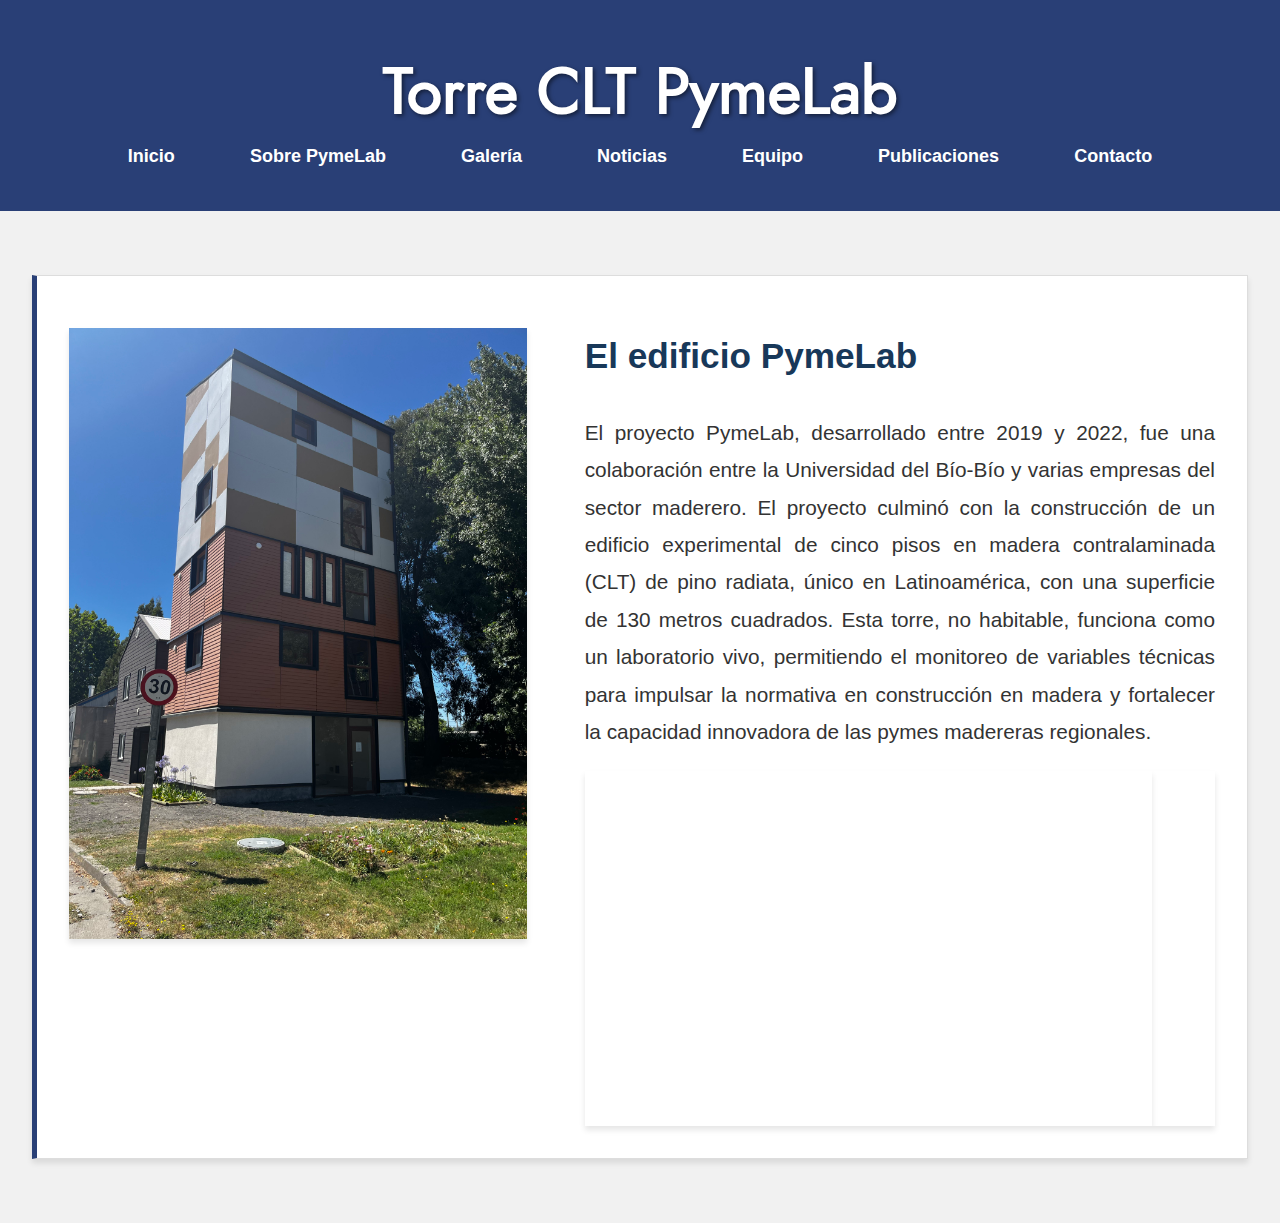
==== index.html @ b13ff4d8 "Add files via upload" ====
<!DOCTYPE html>
<html lang="es">
<head>
    <meta charset="UTF-8">
    <meta name="viewport" content="width=device-width, initial-scale=1.0">
    <title>Edificio Experimental PymeLab</title>
    <link rel="stylesheet" href="style.css">
    <link href="https://fonts.googleapis.com/css2?family=Caveat:wght@400;700&display=swap" rel="stylesheet">
    <link href="https://fonts.googleapis.com/css2?family=Lora:wght@700&display=swap" rel="stylesheet">
</head>
<body>
    <header>
        <h1>Torre CLT PymeLab</h1>
        <!img src="escudo-monocromatico-negro.png" alt="Logo Izquierda" class="logo-left"!>
        <button class="menu-toggle" aria-label="Toggle menu">☰</button>
        <!img src="escudo-monocromatico-negro.png" alt="Logo Derecha" class="logo-right">
        <nav>
            <ul class="menu">
                <li><a href="index.html">Inicio</a></li>
                <li><a href="sobre.html">Sobre PymeLab</a></li>
                <li><a href="galeria.html">Galería</a></li>
                <li><a href="noticias.html">Noticias</a></li>
                <li><a href="equipo.html">Equipo</a></li>
                <li><a href="investigacion.html">Publicaciones</a></li>
                <li><a href="contacto.html">Contacto</a></li>
            </ul>
        </nav>
    </header>

    <main>
        <section>
            <div class="content">
                <img src="img2.jpg" alt="Edificio Experimental PymeLab">
                <div class="text-and-video">
                    <h2>El edificio PymeLab</h2>
                    <p style="text-align: justify;">
                        El proyecto PymeLab, desarrollado entre 2019 y 2022, fue una colaboración entre la Universidad del Bío-Bío y varias empresas del sector maderero. El proyecto culminó con la construcción de un edificio experimental de cinco pisos en madera contralaminada (CLT) de pino radiata, único en Latinoamérica, con una superficie de 130 metros cuadrados. Esta torre, no habitable, funciona como un laboratorio vivo, permitiendo el monitoreo de variables técnicas para impulsar la normativa en construcción en madera y fortalecer la capacidad innovadora de las pymes madereras regionales.
                    </p>
                    <div class="video-container">
                        <iframe src="https://www.youtube.com/embed/CYBNYYKhb0s" title="YouTube video player" frameborder="0" allow="accelerometer; autoplay; clipboard-write; encrypted-media; gyroscope; picture-in-picture; web-share" allowfullscreen></iframe>
                    </div>
                </div>
            </div>
        </section>
    </main>
    <script>
        document.querySelector('.menu-toggle').addEventListener('click', function() {
            document.querySelector('.menu').classList.toggle('active');
        });
    </script>
</body>
</html>
---- style.css ----
body {
  font-family: Arial, sans-serif;
  font-size: 18px;
  line-height: 1.6;
  margin: 0;
  padding: 0;
  background-color: #F1F1F1;
}

@font-face {
  font-family: 'Florida Vibes';
  src: url('Renner_ 400 Book.ttf') format('opentype');
  font-weight: normal;
  font-style: normal;
}

header {
  background-color: rgb(41, 63, 118); 
  color: white;
  padding: 2.5rem 1.5rem; 
  text-align: center;
  position: relative;
}

header h1 {
  font-family: 'Florida Vibes', serif;
  font-size: 4rem;
  font-weight: 700;
  color: white;
  text-shadow: 2px 2px 4px rgba(0, 0, 0, 0.5);
  margin: 0;
}

header .logo-left,
header .logo-right {
  width: 200px; 
  height: auto;
}

header .logo-left {
  margin-right: auto; 
}

header .logo-right {
  margin-left: auto; 
}

.menu-toggle {
  display: none;
  font-size: 2rem;
  background: none;
  border: none;
  color: white;
  position: absolute;
  top: 20px;
  right: 20px;
  cursor: pointer;
}

nav ul {
  list-style-type: none;
  padding: 0;
  margin: 0;
  text-align: center;
}

nav ul li {
  display: inline-block;
  margin: 0 20px;
}

nav ul li a {
  color: white;
  text-decoration: none;
  font-weight: bold;
  padding: 10px 15px;
  transition: background-color 0.3s, color 0.3s;
}

nav ul li a:hover {
  background-color: rgb(226, 127, 32); 
  color: white;
  border-radius: 5px;
}

main {
  padding: 2rem;
  background-color: #F1F1F1;
}

section {
  padding: 2rem;
  margin: 2rem 0;
  background-color: white;
  border: 1px solid #ddd;
  border-left: 5px solid rgb(41, 63, 118); 
  box-shadow: 0px 4px 6px rgba(0, 0, 0, 0.1);
}

section h2 {
  font-size: 2.5rem;
  color: rgb(24, 56, 89); 
  margin-top: 0;
}

section p, .description, .text-and-video p {
  font-size: 1.3rem;
  color: rgb(51, 51, 51); 
  line-height: 1.8;
}

footer {
  background-color: rgb(24, 56, 89); 
  color: white;
  text-align: center;
  padding: 1rem;
  position: fixed;
  width: 100%;
  bottom: 0;
  box-shadow: 0px -4px 6px rgba(0, 0, 0, 0.1);
}

a.button {
  display: inline-block;
  padding: 10px 20px;
  margin-top: 10px;
  background-color: rgb(226, 127, 32); 
  color: white;
  text-decoration: none;
  border-radius: 5px;
  transition: background-color 0.3s;
}

a.button:hover {
  background-color: rgb(244, 169, 109); 
}

.content {
  display: flex;
  justify-content: flex-start;
  align-items: flex-start;
  margin-top: 20px;
  gap: 20px;
}

.content img {
  max-width: 40%;
  height: auto;
  box-shadow: 0px 4px 6px rgba(0, 0, 0, 0.1);
}

.text-and-video {
  max-width: 55%;
  margin-left: auto;
}

.text-and-video h2 {
  font-size: 2.2rem;
  color: rgb(24, 56, 89);
}

.text-and-video p {
  font-size: 1.3rem;
  line-height: 1.8;
}

.text-and-video iframe {
  width: 100%;
  height: auto;
  max-width: 90%;
  box-shadow: 0px 4px 6px rgba(0, 0, 0, 0.1);
}

.video-container {
  position: relative;
  width: 100%;
  padding-bottom: 56.25%;
  height: 0;
  overflow: hidden;
  max-width: 100%;
  box-shadow: 0px 4px 6px rgba(0, 0, 0, 0.1);
}

.video-container iframe {
  position: absolute;
  top: 0;
  left: 0;
  width: 100%;
  height: 100%;
}

.model-column {
  display: flex;
  justify-content: center;
  align-items: center;
  min-height: 300px;
}

model-viewer {
  display: block;
  width: 100%;
  height: 500px;
  background-color: #f4f4f4;
}

@media (max-width: 768px) {
  .menu-toggle {
    display: block; 
  }

  nav ul {
    display: none;
    flex-direction: column;
    padding: 0;
    margin-top: 20px;
    background-color: rgb(41, 63, 118);
  }

  nav ul.active {
    display: flex; 
  }

  nav ul li {
    display: block;
    margin: 10px 0;
  }

  header h1 {
    font-size: 3rem;
  }

  section h2, .text-and-video h2 {
    font-size: 2rem;
  }

  section p, .description, .text-and-video p {
    font-size: 1.1rem;
  }

  .content {
    flex-direction: column;
    align-items: center;
  }

  .content img {
    max-width: 80%;
    height: auto;
  }

  .text-and-video {
    max-width: 100%;
    margin-left: 0;
  }

  .text-and-video iframe {
    max-width: 100%;
  }
}

@media (max-width: 480px) {
  body {
    font-size: 14px;
  }

  header h1 {
    font-size: 2.5rem;
  }

  section h2, .text-and-video h2 {
    font-size: 1.8rem;
  }

  section p, .description, .text-and-video p {
    font-size: 1rem;
  }

  .content {
    flex-direction: column;
    align-items: center;
  }

  .content img {
    max-width: 100%;
    height: auto;
  }

  .text-and-video {
    max-width: 100%;
    margin-left: 0;
  }

  .text-and-video iframe {
    max-width: 100%;
    height: auto;
  }
}
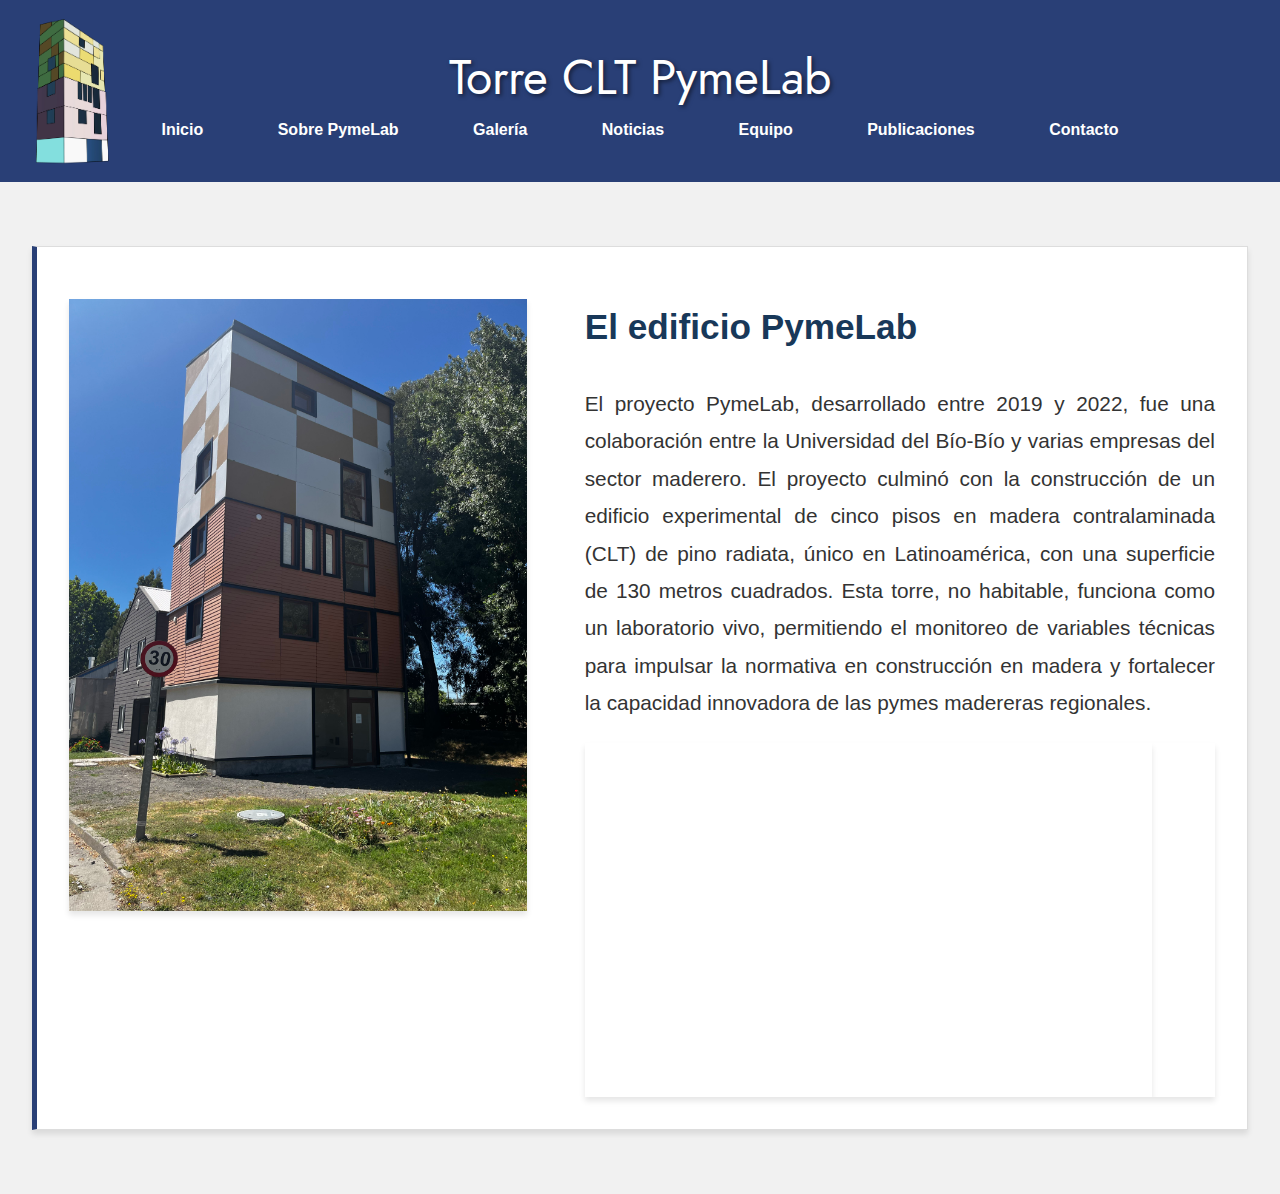
==== commit fc442ed5: "Add files via upload" ====
--- a/index.html
+++ b/index.html
@@ -10,10 +10,9 @@
 </head>
 <body>
     <header>
+        <img src="logo_CLT.png" alt="Logo CLT" class="logo-left">
         <h1>Torre CLT PymeLab</h1>
-        <!img src="escudo-monocromatico-negro.png" alt="Logo Izquierda" class="logo-left"!>
         <button class="menu-toggle" aria-label="Toggle menu">☰</button>
-        <!img src="escudo-monocromatico-negro.png" alt="Logo Derecha" class="logo-right">
         <nav>
             <ul class="menu">
                 <li><a href="index.html">Inicio</a></li>
--- a/style.css
+++ b/style.css
@@ -1,6 +1,6 @@
 body {
   font-family: Arial, sans-serif;
-  font-size: 18px;
+  font-size: 16px;
   line-height: 1.6;
   margin: 0;
   padding: 0;
@@ -24,25 +24,20 @@
 
 header h1 {
   font-family: 'Florida Vibes', serif;
-  font-size: 4rem;
-  font-weight: 700;
+  font-size: 3rem;
+  font-weight: 500;
   color: white;
   text-shadow: 2px 2px 4px rgba(0, 0, 0, 0.5);
   margin: 0;
 }
 
-header .logo-left,
-header .logo-right {
-  width: 200px; 
+.logo-left {
+  position: absolute;
+  left: 10px;
+  top: 50%;
+  transform: translateY(-50%);
+  width: 120px;
   height: auto;
-}
-
-header .logo-left {
-  margin-right: auto; 
-}
-
-header .logo-right {
-  margin-left: auto; 
 }
 
 .menu-toggle {
@@ -52,8 +47,8 @@
   border: none;
   color: white;
   position: absolute;
-  top: 20px;
-  right: 20px;
+  top: 50px;
+  right: 5px;
   cursor: pointer;
 }
 
@@ -203,7 +198,7 @@
   background-color: #f4f4f4;
 }
 
-@media (max-width: 768px) {
+@media (max-width: 1024px) {
   .menu-toggle {
     display: block; 
   }
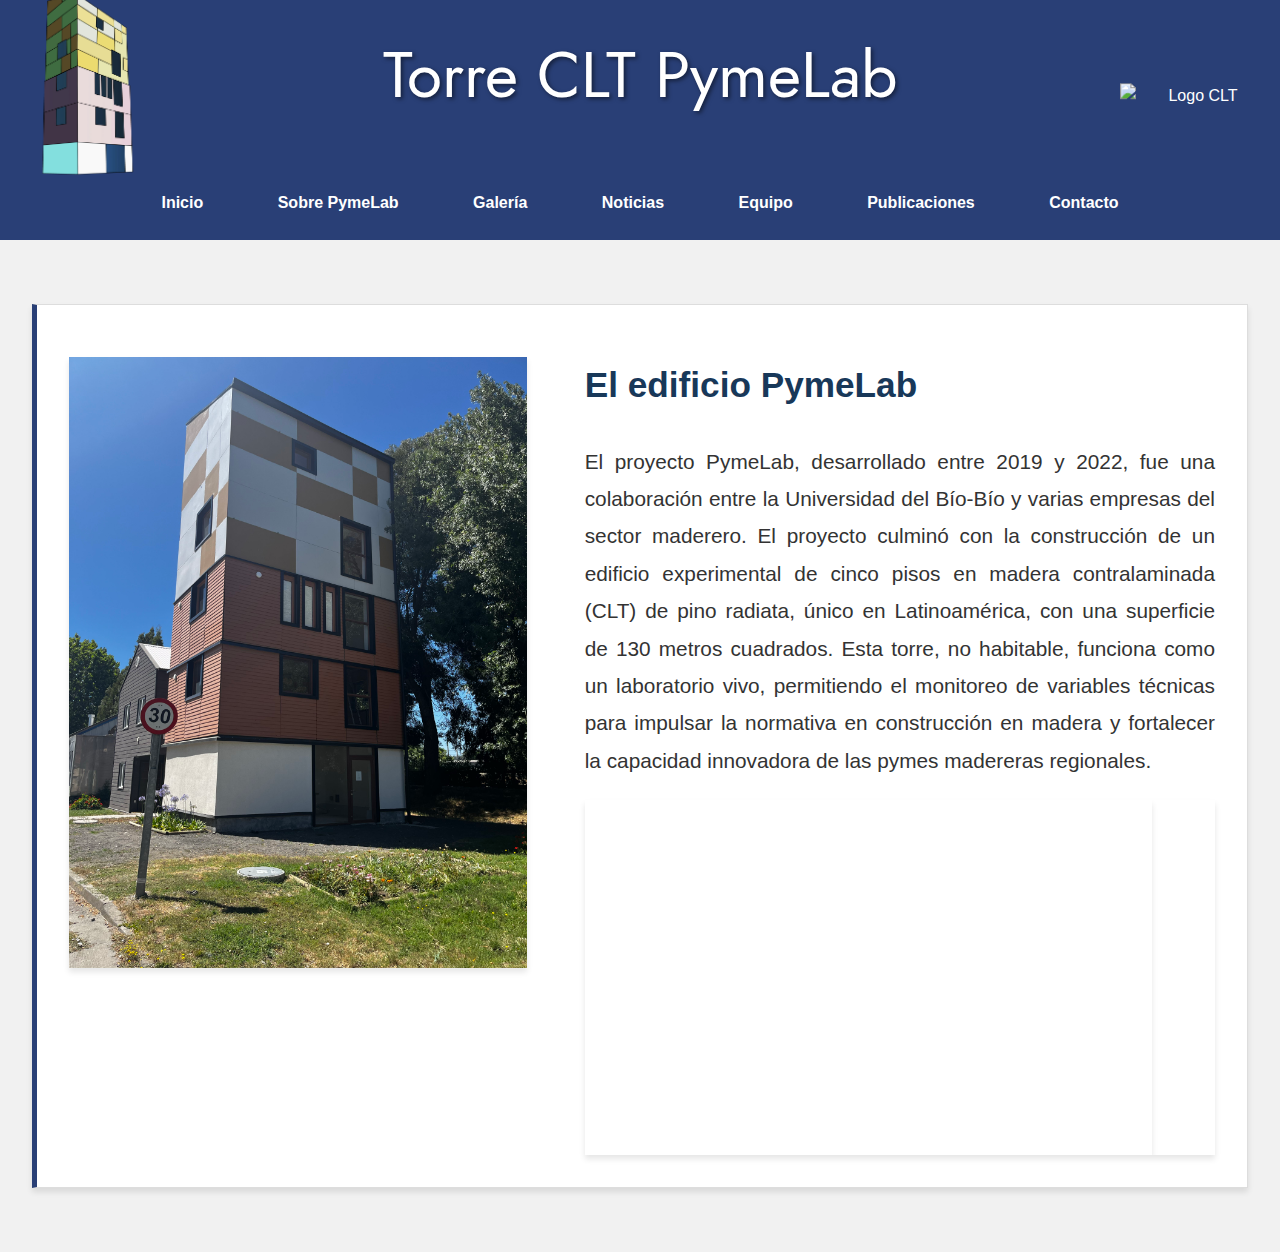
==== commit 3298a4d3: "Add files via upload" ====
--- a/index.html
+++ b/index.html
@@ -12,6 +12,7 @@
     <header>
         <img src="logo_CLT.png" alt="Logo CLT" class="logo-left">
         <h1>Torre CLT PymeLab</h1>
+        <img src="escudo-monocromatico-oscuro.png" alt="Logo CLT" class="logo-right">
         <button class="menu-toggle" aria-label="Toggle menu">☰</button>
         <nav>
             <ul class="menu">
@@ -44,8 +45,10 @@
     </main>
     <script>
         document.querySelector('.menu-toggle').addEventListener('click', function() {
-            document.querySelector('.menu').classList.toggle('active');
+          document.querySelector('nav ul').classList.toggle('active');
+          document.querySelector('.logo-left').classList.toggle('show-logo');
+          document.querySelector('.logo-right').classList.toggle('show-logo');
         });
-    </script>
+      </script>
 </body>
 </html>--- a/style.css
+++ b/style.css
@@ -13,32 +13,60 @@
   font-weight: normal;
   font-style: normal;
 }
-
 header {
   background-color: rgb(41, 63, 118); 
   color: white;
-  padding: 2.5rem 1.5rem; 
+  padding: 1.5rem; 
+  font-size: 1rem;
   text-align: center;
   position: relative;
+  display: flex;
+  flex-direction: column;
+  align-items: center;
 }
 
 header h1 {
   font-family: 'Florida Vibes', serif;
-  font-size: 3rem;
+  font-size: 4rem;
   font-weight: 500;
   color: white;
   text-shadow: 2px 2px 4px rgba(0, 0, 0, 0.5);
   margin: 0;
 }
+
+nav {
+  margin-top: 4rem; 
+}
+
 
 .logo-left {
   position: absolute;
   left: 10px;
-  top: 50%;
+  top: 35%;
   transform: translateY(-50%);
-  width: 120px;
+  width: 150px;
   height: auto;
 }
+
+.logo-right {
+  position: absolute;
+  right: 10px; 
+  top: 40%;
+  transform: translateY(-50%);
+  width: 150px;
+  height: auto;
+}
+
+@media (max-width: 768px) {
+  .logo-left, .logo-right {
+    display: none; 
+  }
+  .logo-left.show-logo,
+  .logo-right.show-logo {
+    display: block; 
+  }
+}
+
 
 .menu-toggle {
   display: none;
@@ -46,10 +74,11 @@
   background: none;
   border: none;
   color: white;
+  cursor: pointer;
   position: absolute;
-  top: 50px;
-  right: 5px;
-  cursor: pointer;
+  top: 100px; 
+  left: 50%;
+  transform: translateX(-50%);
 }
 
 nav ul {
@@ -191,6 +220,7 @@
   min-height: 300px;
 }
 
+
 model-viewer {
   display: block;
   width: 100%;
@@ -198,10 +228,11 @@
   background-color: #f4f4f4;
 }
 
-@media (max-width: 1024px) {
+@media (max-width: 768px) {
   .menu-toggle {
     display: block; 
   }
+  
 
   nav ul {
     display: none;
@@ -256,6 +287,7 @@
   body {
     font-size: 14px;
   }
+  
 
   header h1 {
     font-size: 2.5rem;
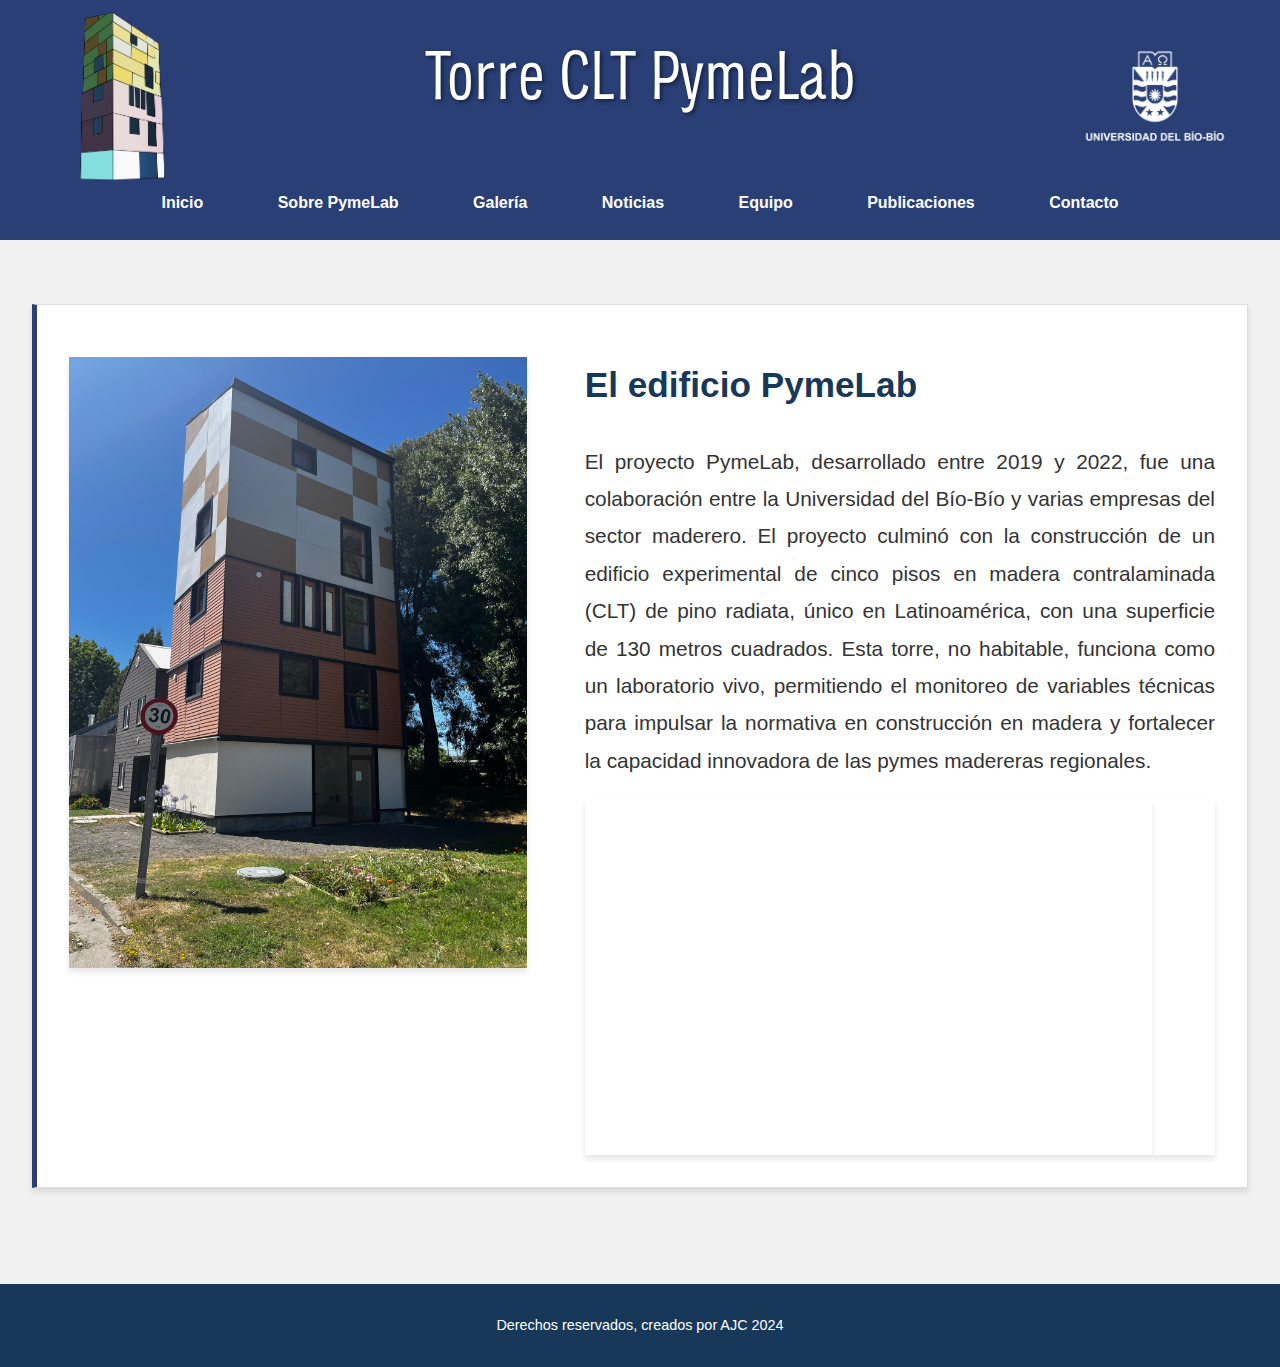
==== commit 6c1f696b: "Add files via upload" ====
--- a/index.html
+++ b/index.html
@@ -46,9 +46,12 @@
     <script>
         document.querySelector('.menu-toggle').addEventListener('click', function() {
           document.querySelector('nav ul').classList.toggle('active');
-          document.querySelector('.logo-left').classList.toggle('show-logo');
-          document.querySelector('.logo-right').classList.toggle('show-logo');
+          //document.querySelector('.logo-left').classList.toggle('show-logo');
+          //document.querySelector('.logo-right').classList.toggle('show-logo');
         });
       </script>
 </body>
+<div class="derechos">
+    <p>Derechos reservados, creados por AJC 2024</p>
+</div>
 </html>--- a/style.css
+++ b/style.css
@@ -9,7 +9,7 @@
 
 @font-face {
   font-family: 'Florida Vibes';
-  src: url('Renner_ 400 Book.ttf') format('opentype');
+  src: url('Tipo-UBB-Regular_Condensed.otf') format('opentype');
   font-weight: normal;
   font-style: normal;
 }
@@ -41,16 +41,16 @@
 
 .logo-left {
   position: absolute;
-  left: 10px;
-  top: 35%;
+  left: 50px;
+  top: 40%;
   transform: translateY(-50%);
-  width: 150px;
+  width: 140px;
   height: auto;
 }
 
 .logo-right {
   position: absolute;
-  right: 10px; 
+  right: 50px; 
   top: 40%;
   transform: translateY(-50%);
   width: 150px;
@@ -76,7 +76,7 @@
   color: white;
   cursor: pointer;
   position: absolute;
-  top: 100px; 
+  top: 120px; 
   left: 50%;
   transform: translateX(-50%);
 }
@@ -143,6 +143,16 @@
   bottom: 0;
   box-shadow: 0px -4px 6px rgba(0, 0, 0, 0.1);
 }
+.derechos {
+  background-color: rgb(24, 56, 89); 
+  color: white; 
+  text-align: center; 
+  padding: 1rem; 
+  font-size: 0.9rem; 
+  width: 100vw; 
+  box-sizing: border-box;
+  margin-top: 2rem; 
+}
 
 a.button {
   display: inline-block;
@@ -290,7 +300,7 @@
   
 
   header h1 {
-    font-size: 2.5rem;
+    font-size: 2rem;
   }
 
   section h2, .text-and-video h2 {
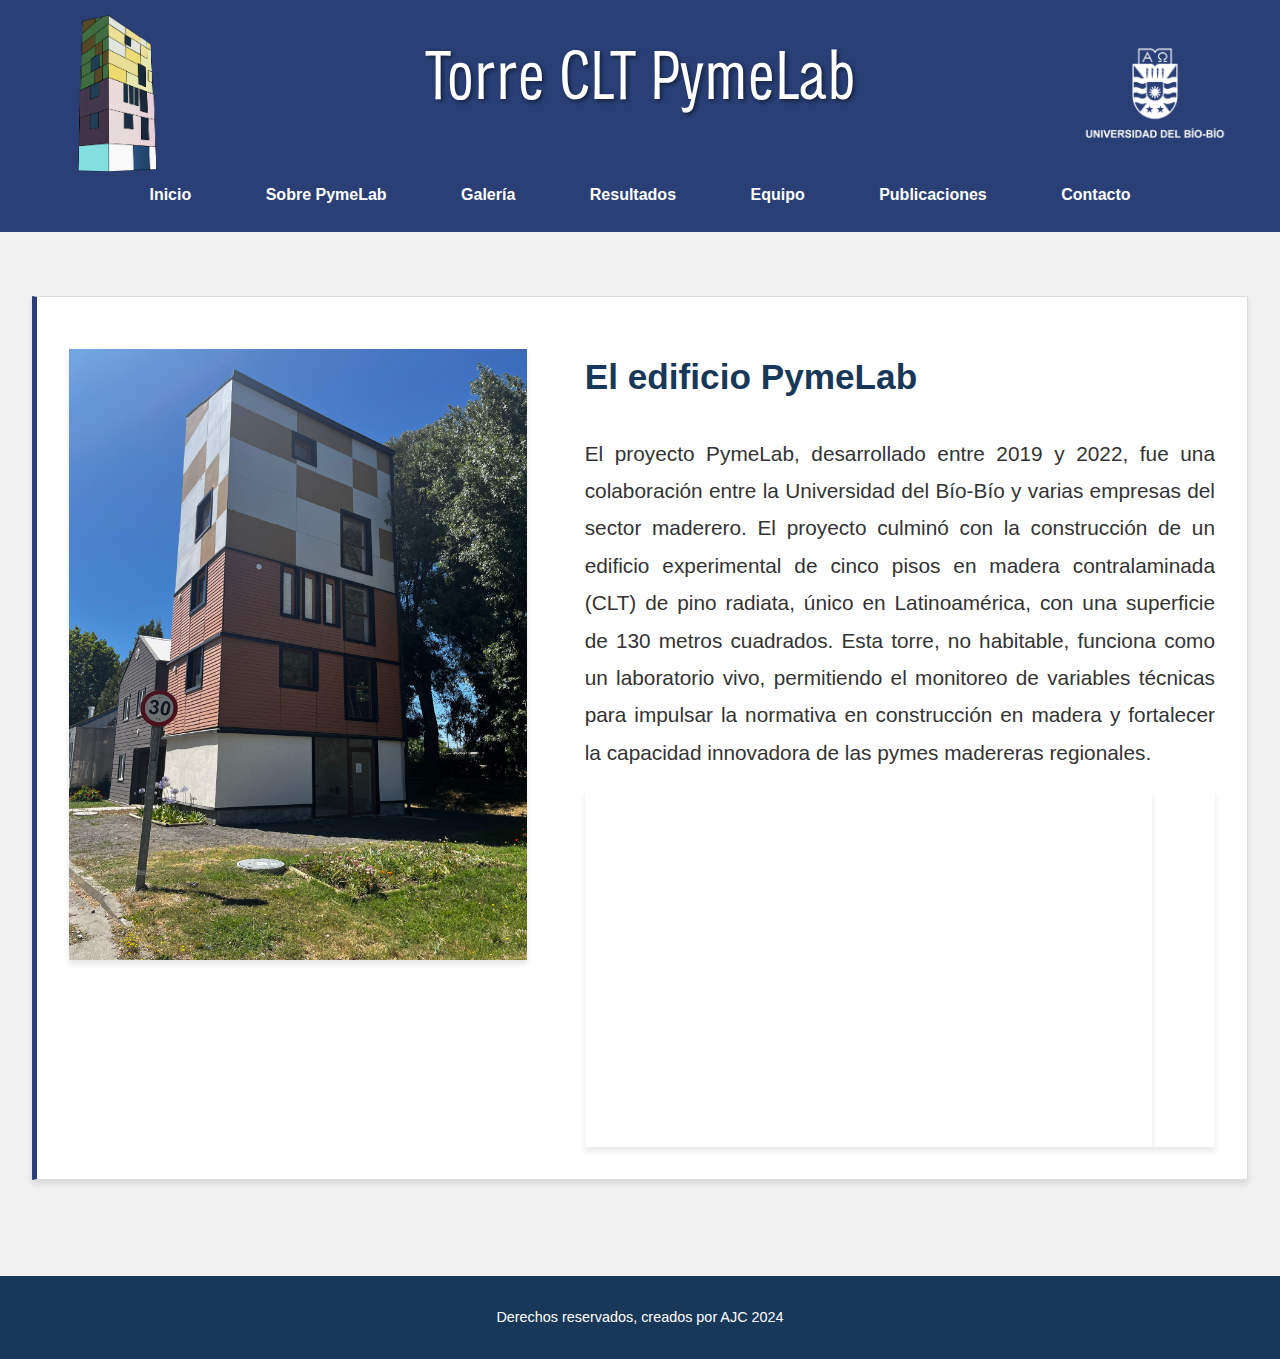
==== commit e8e3d73e: "Add files via upload" ====
--- a/index.html
+++ b/index.html
@@ -12,14 +12,16 @@
     <header>
         <img src="logo_CLT.png" alt="Logo CLT" class="logo-left">
         <h1>Torre CLT PymeLab</h1>
-        <img src="escudo-monocromatico-oscuro.png" alt="Logo CLT" class="logo-right">
-        <button class="menu-toggle" aria-label="Toggle menu">☰</button>
+        <input type="checkbox" id="menu-toggle" class="menu-toggle-checkbox">
+        <label for="menu-toggle" class="menu-toggle" aria-label="Toggle menu">☰</label>
+        <img src="escudo-monocromatico-oscuro.png" alt="Ubb" class="logo-right">
+
         <nav>
             <ul class="menu">
                 <li><a href="index.html">Inicio</a></li>
                 <li><a href="sobre.html">Sobre PymeLab</a></li>
                 <li><a href="galeria.html">Galería</a></li>
-                <li><a href="noticias.html">Noticias</a></li>
+                <li><a href="noticias.html">Resultados</a></li>
                 <li><a href="equipo.html">Equipo</a></li>
                 <li><a href="investigacion.html">Publicaciones</a></li>
                 <li><a href="contacto.html">Contacto</a></li>
--- a/style.css
+++ b/style.css
@@ -13,6 +13,17 @@
   font-weight: normal;
   font-style: normal;
 }
+
+.team-member a {
+  text-decoration: none;
+  color: inherit; 
+}
+
+.team-member a:hover {
+  text-decoration: underline; 
+}
+ /*Esto es para temas generales */
+
 header {
   background-color: rgb(41, 63, 118); 
   color: white;
@@ -35,16 +46,15 @@
 }
 
 nav {
-  margin-top: 4rem; 
-}
-
+  margin-top: 3.5rem; 
+}
 
 .logo-left {
   position: absolute;
   left: 50px;
   top: 40%;
   transform: translateY(-50%);
-  width: 140px;
+  width: 130px;
   height: auto;
 }
 
@@ -57,30 +67,6 @@
   height: auto;
 }
 
-@media (max-width: 768px) {
-  .logo-left, .logo-right {
-    display: none; 
-  }
-  .logo-left.show-logo,
-  .logo-right.show-logo {
-    display: block; 
-  }
-}
-
-
-.menu-toggle {
-  display: none;
-  font-size: 2rem;
-  background: none;
-  border: none;
-  color: white;
-  cursor: pointer;
-  position: absolute;
-  top: 120px; 
-  left: 50%;
-  transform: translateX(-50%);
-}
-
 nav ul {
   list-style-type: none;
   padding: 0;
@@ -143,6 +129,7 @@
   bottom: 0;
   box-shadow: 0px -4px 6px rgba(0, 0, 0, 0.1);
 }
+
 .derechos {
   background-color: rgb(24, 56, 89); 
   color: white; 
@@ -230,49 +217,64 @@
   min-height: 300px;
 }
 
-
 model-viewer {
   display: block;
   width: 100%;
-  height: 500px;
+  height: 800px;
   background-color: #f4f4f4;
 }
 
+ /*Esto es para la secicon de fotos */
+
+
+.modal-content {
+  margin: auto;
+  display: flex;
+  justify-content: center;
+  align-items: center;
+  width: 90vw;  
+  height: 90vh; 
+}
+
+.modal-content img {
+  max-width: 100%;
+  max-height: 100%;
+  object-fit: contain; 
+}
+ /*Esto es para la secicon de noticias */
+.noticia {
+  max-width: 100%;  
+  overflow: hidden; 
+  text-align: center;
+}
+
+.noticia img {
+  width: 100%;   
+  height: auto;  
+  max-width: 2000px; 
+}
+.menu-toggle-checkbox {
+  display: none;
+}
+
+.menu-toggle {
+  font-size: 2rem;
+  background: none;
+  border: none;
+  color: white;
+  cursor: pointer;
+  position: absolute;
+  top: 100px; 
+  left: 50%;
+  transform: translateX(-50%);
+  display: none;
+}
+
+
+
+ /*Esto es para la secicon de dispositivos moviles */
+
 @media (max-width: 768px) {
-  .menu-toggle {
-    display: block; 
-  }
-  
-
-  nav ul {
-    display: none;
-    flex-direction: column;
-    padding: 0;
-    margin-top: 20px;
-    background-color: rgb(41, 63, 118);
-  }
-
-  nav ul.active {
-    display: flex; 
-  }
-
-  nav ul li {
-    display: block;
-    margin: 10px 0;
-  }
-
-  header h1 {
-    font-size: 3rem;
-  }
-
-  section h2, .text-and-video h2 {
-    font-size: 2rem;
-  }
-
-  section p, .description, .text-and-video p {
-    font-size: 1.1rem;
-  }
-
   .content {
     flex-direction: column;
     align-items: center;
@@ -291,13 +293,59 @@
   .text-and-video iframe {
     max-width: 100%;
   }
+
+  .menu-toggle {
+    display: block;
+    margin-top: 1px;
+
+  }
+
+  .logo-left, .logo-right {
+    width: 75px; 
+    height: auto;
+    top: 60px; 
+  }
+
+  .logo-left {
+    left: 4px; 
+  }
+
+  .logo-right {
+    right: 4px; 
+  }
+
+  header h1 {
+    margin-top: 10px; 
+    font-size: 2.5rem;
+  }
+
+  nav ul.menu {
+    display: flex;
+    flex-direction: column;
+    padding: 0;
+    margin-top: 10px;
+    background-color: rgb(41, 63, 118);
+    overflow: hidden;
+    max-height: 0; 
+    opacity: 0;    
+    transition: max-height 0.5s ease, opacity 0.5s ease;
+  }
+
+  .menu-toggle-checkbox:checked ~ nav ul.menu {
+    max-height: 500px; 
+    opacity: 1;
+  }
+
+  nav ul.menu li {
+    display: block;
+    margin: 10px 0;
+  }
 }
 
 @media (max-width: 480px) {
   body {
     font-size: 14px;
   }
-  
 
   header h1 {
     font-size: 2rem;
@@ -309,11 +357,6 @@
 
   section p, .description, .text-and-video p {
     font-size: 1rem;
-  }
-
-  .content {
-    flex-direction: column;
-    align-items: center;
   }
 
   .content img {
@@ -321,11 +364,6 @@
     height: auto;
   }
 
-  .text-and-video {
-    max-width: 100%;
-    margin-left: 0;
-  }
-
   .text-and-video iframe {
     max-width: 100%;
     height: auto;
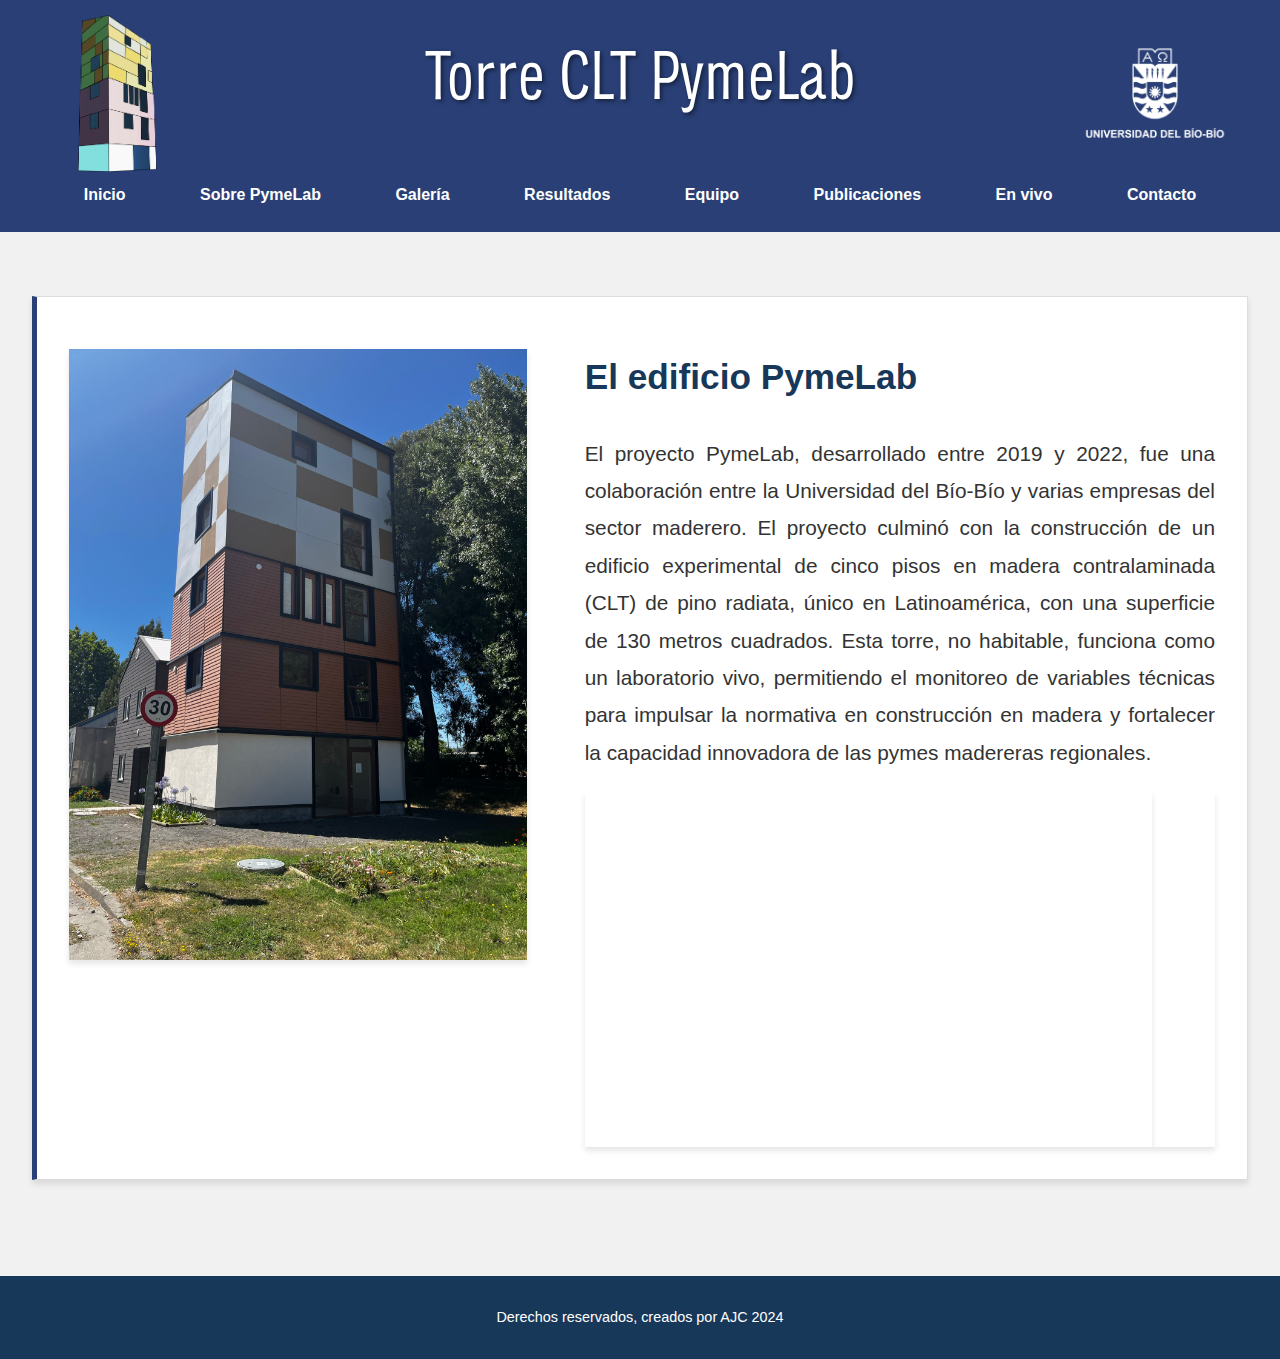
==== commit fb2d1b4e: "Add files via upload" ====
--- a/index.html
+++ b/index.html
@@ -24,6 +24,7 @@
                 <li><a href="noticias.html">Resultados</a></li>
                 <li><a href="equipo.html">Equipo</a></li>
                 <li><a href="investigacion.html">Publicaciones</a></li>
+                <li><a href="Tiempo_real.html">En vivo</a></li>
                 <li><a href="contacto.html">Contacto</a></li>
             </ul>
         </nav>
--- a/style.css
+++ b/style.css
@@ -224,7 +224,6 @@
   background-color: #f4f4f4;
 }
 
- /*Esto es para la secicon de fotos */
 
 
 .modal-content {
@@ -270,7 +269,16 @@
   display: none;
 }
 
-
+canvas {
+  display: block;
+  width: 100%;
+  height: 50px;
+}
+
+.chart-container {
+  width: 100%;
+  height: auto;
+}
 
  /*Esto es para la secicon de dispositivos moviles */
 
@@ -340,6 +348,17 @@
     display: block;
     margin: 10px 0;
   }
+  .chart-container {
+    width: 100%;
+    padding: 0 10px; 
+  }
+
+  canvas {
+    width: 100% !important;
+    height: auto !important;
+  }
+
+
 }
 
 @media (max-width: 480px) {
@@ -368,4 +387,16 @@
     max-width: 100%;
     height: auto;
   }
+
+  .chart-container {
+    width: 100%;
+    padding: 0 10px;
+  }
+
+  canvas {
+    width: 100% !important;
+    height: auto !important;
+  }
+
+
 }